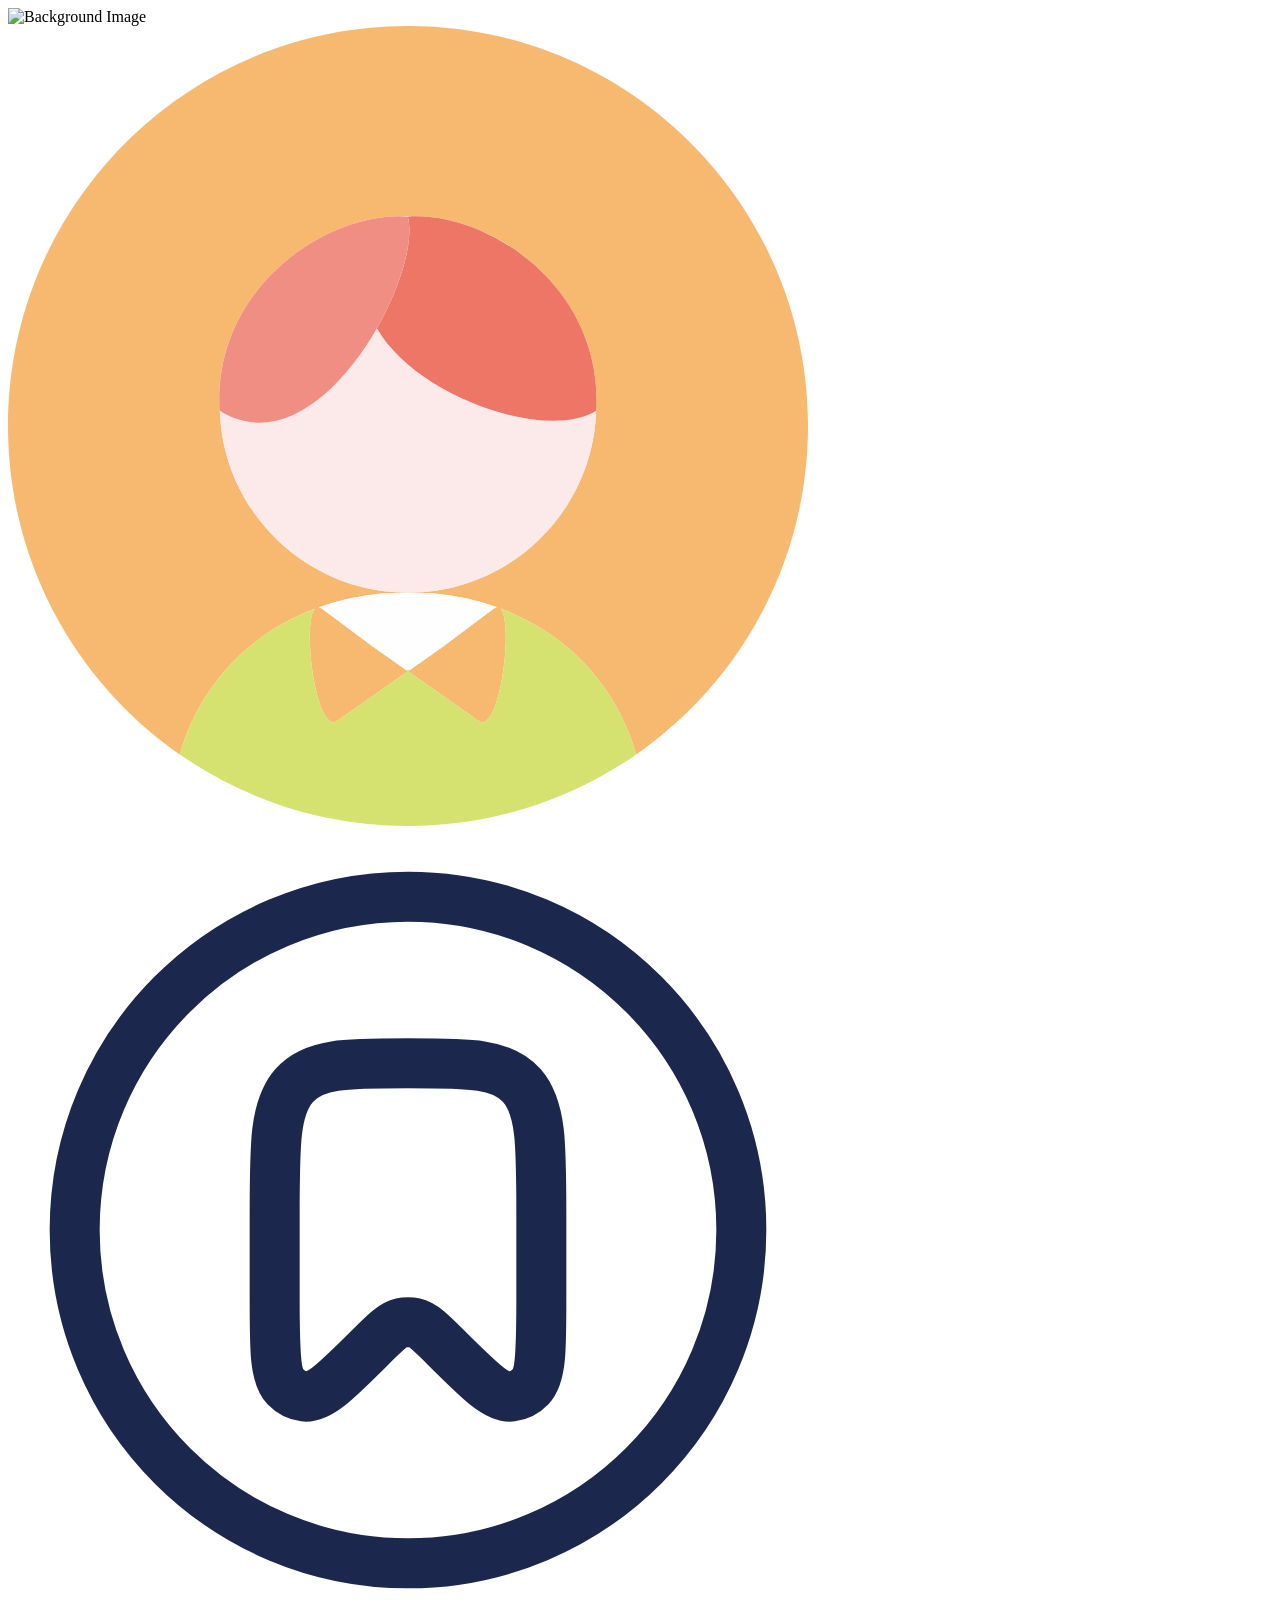
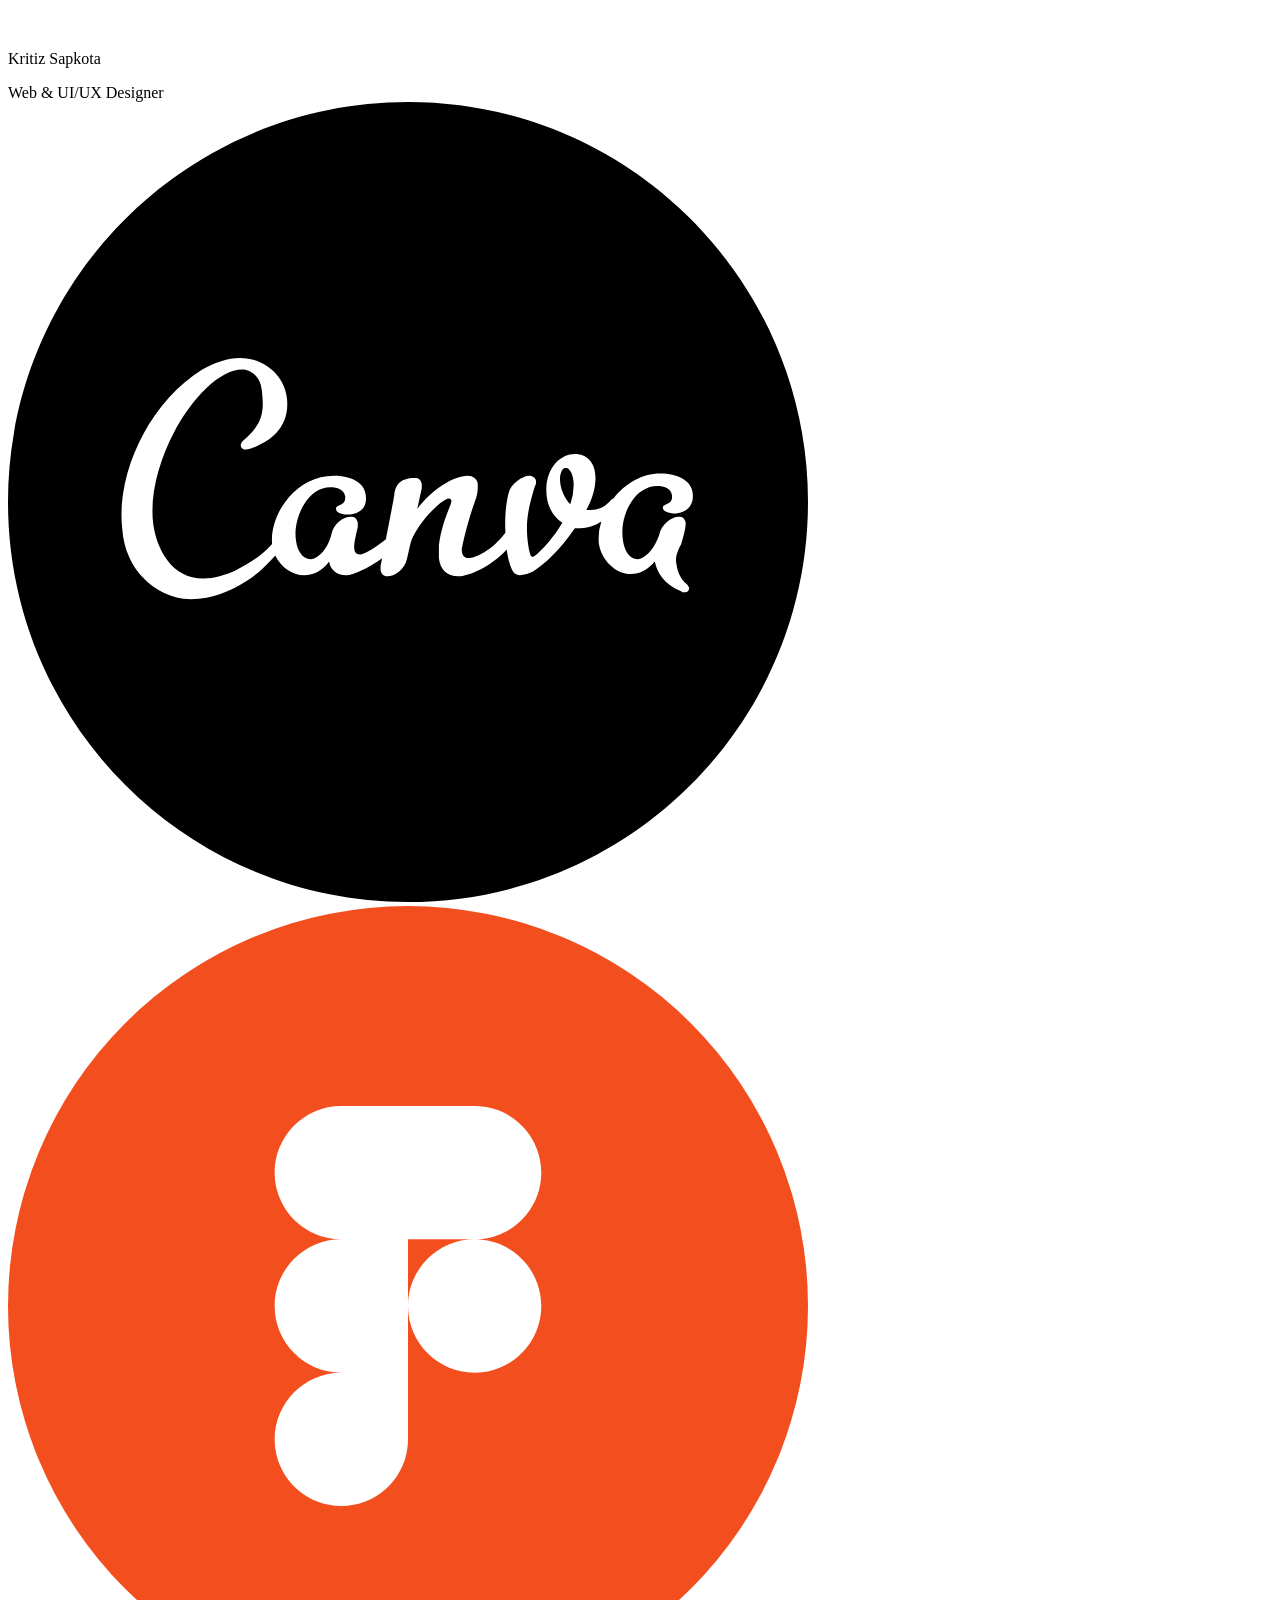
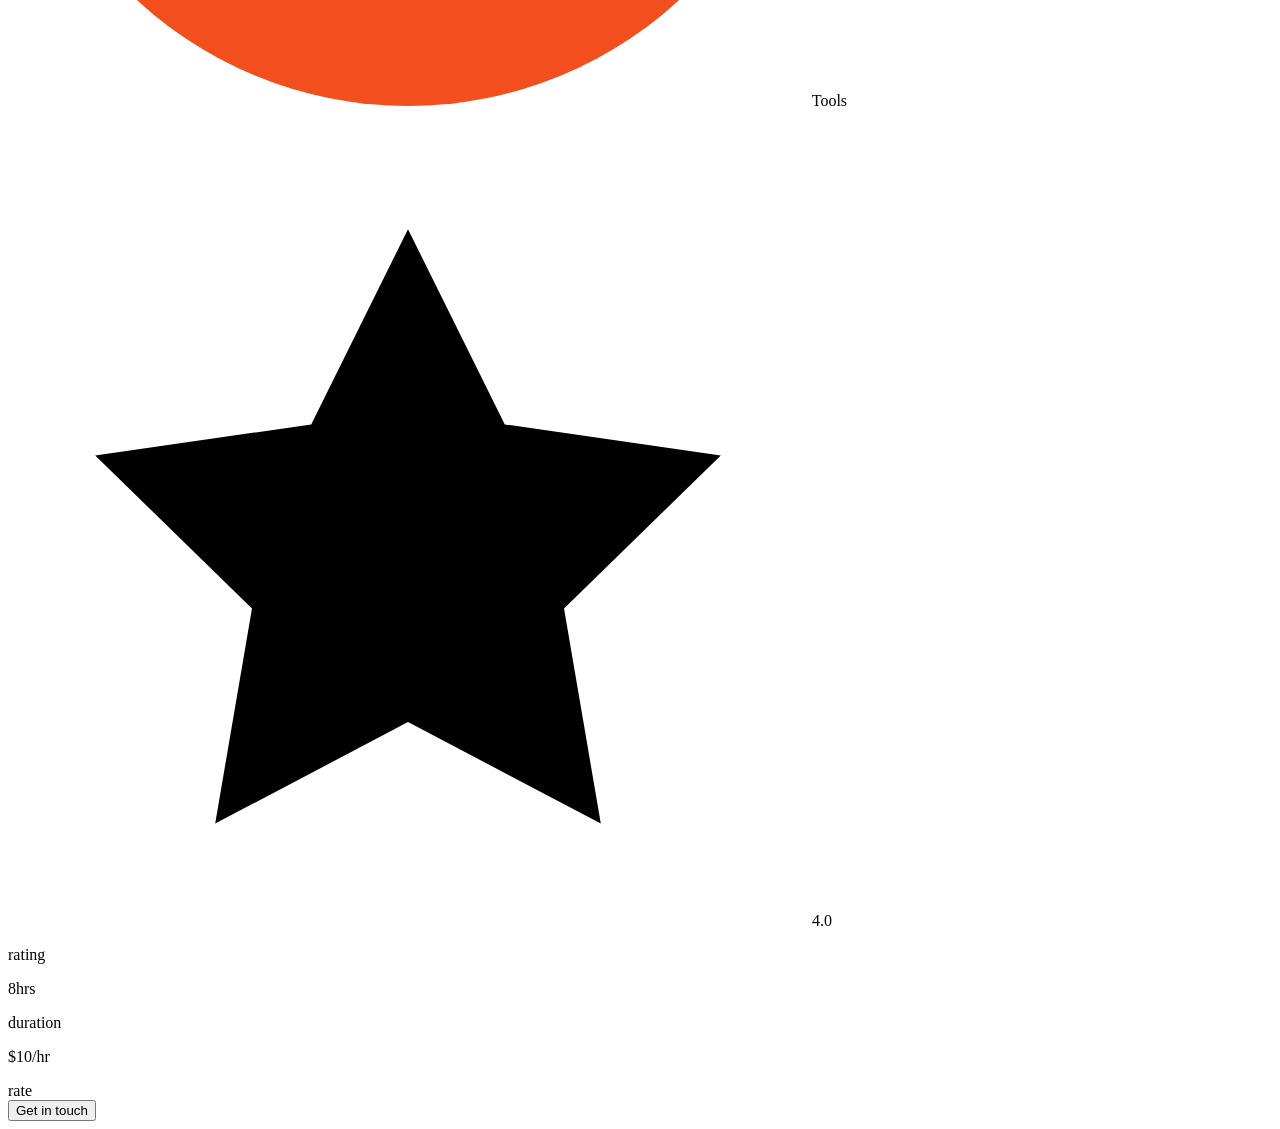
==== index2.html @ 835abd24 "index2: Profile Card using Tailwind css" ====
<!doctype html>
<html lang="en">
  <head>
    <meta charset="UTF-8" />
    <meta name="viewport" content="width=device-width, initial-scale=1.0" />

    <title>Profile Card - Tailwind</title>

    <script src="https://cdn.jsdelivr.net/npm/@tailwindcss/browser@4"></script>
  </head>

  <body class="min-h-screen bg-gray-100 flex items-center justify-center">
    <div
      class="relative w-107 h-72 overflow-hidden rounded-3xl bg-white shadow-lg"
    >
      <!-- Background -->
      <div class="relative h-40">
        <img
          class="w-full h-full"
          src="background.jpg"
          alt="Background Image"
        />

        <!-- Gradient -->
        <div
          class="absolute left-0 right-0 top-0 h-41 bg-linear-to-b from-transparent from-70% to-white"
        ></div>
      </div>

      <!-- Avatar -->
      <img
        class="absolute left-5 top-24 w-15 rounded-full"
        src="avatar.svg"
        alt="Profile"
      />

      <!-- Bookmark -->
      <img
        class="absolute right-5 top-24 w-7.5"
        src="bookmark.svg"
        alt="Bookmark"
      />

      <!-- Profile -->
      <main class="flex items-center justify-between px-5">
        <div>
          <p class="font-bold text-[14px]">Kritiz Sapkota</p>

          <span class="text-gray-500 text-[11px]"> Web & UI/UX Designer </span>
        </div>

        <!-- Tools -->
        <div class="flex items-center gap-3 pr-4">
          <img class="w-5" src="canva.svg" alt="Canva" />

          <img class="w-5 -ml-4" src="figma.svg" alt="Figma" />

          <span class="text-gray-500 text-[10px]"> Tools </span>
        </div>
      </main>

      <!-- Footer -->
      <footer class="flex items-center justify-between px-5 mt-5">
        <!-- Statistics -->
        <div class="flex items-center gap-5">
          <!-- Rating -->
          <div class="flex flex-col items-center">
            <p class="flex items-center gap-1 text-sm">
              <img class="w-3" src="star.svg" alt="" />
              4.0
            </p>

            <span class="text-gray-500 text-[10px]"> rating </span>
          </div>

          <!-- Divider -->
          <span class="w-px h-10 bg-gray-300"></span>

          <!-- Duration -->
          <div class="flex flex-col items-center">
            <p class="text-sm">8hrs</p>

            <span class="text-gray-500 text-[10px]"> duration </span>
          </div>

          <!-- Divider -->
          <span class="w-px h-10 bg-gray-300"></span>

          <!-- Rate -->
          <div class="flex flex-col items-center">
            <p class="text-sm">$10/hr</p>
            <span class="text-gray-500 text-[10px]">rate</span>
          </div>
        </div>

        <!-- Button -->
        <button
          class="h-10 w-34 rounded-3xl bg-black text-[12px] text-white hover:bg-gray-800 transition duration-500"
        >
          Get in touch
        </button>
      </footer>
    </div>
  </body>
</html>
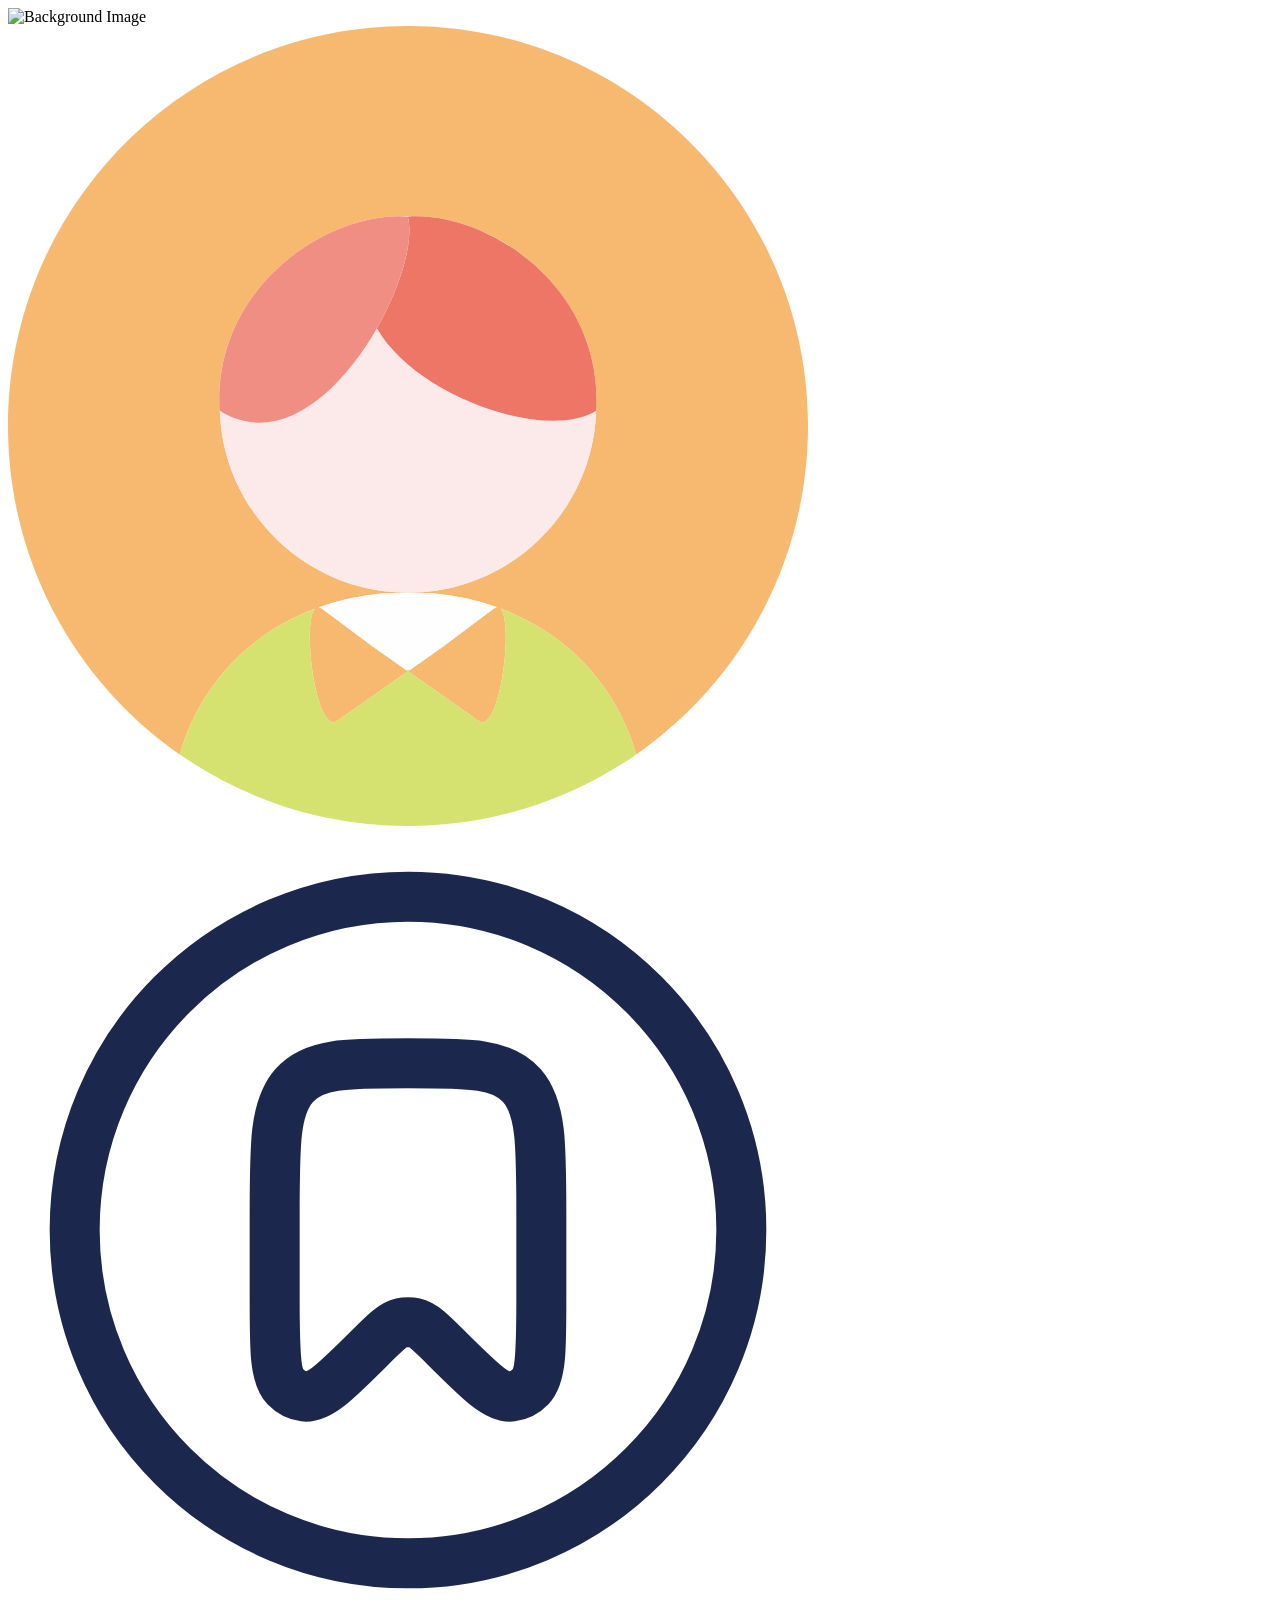
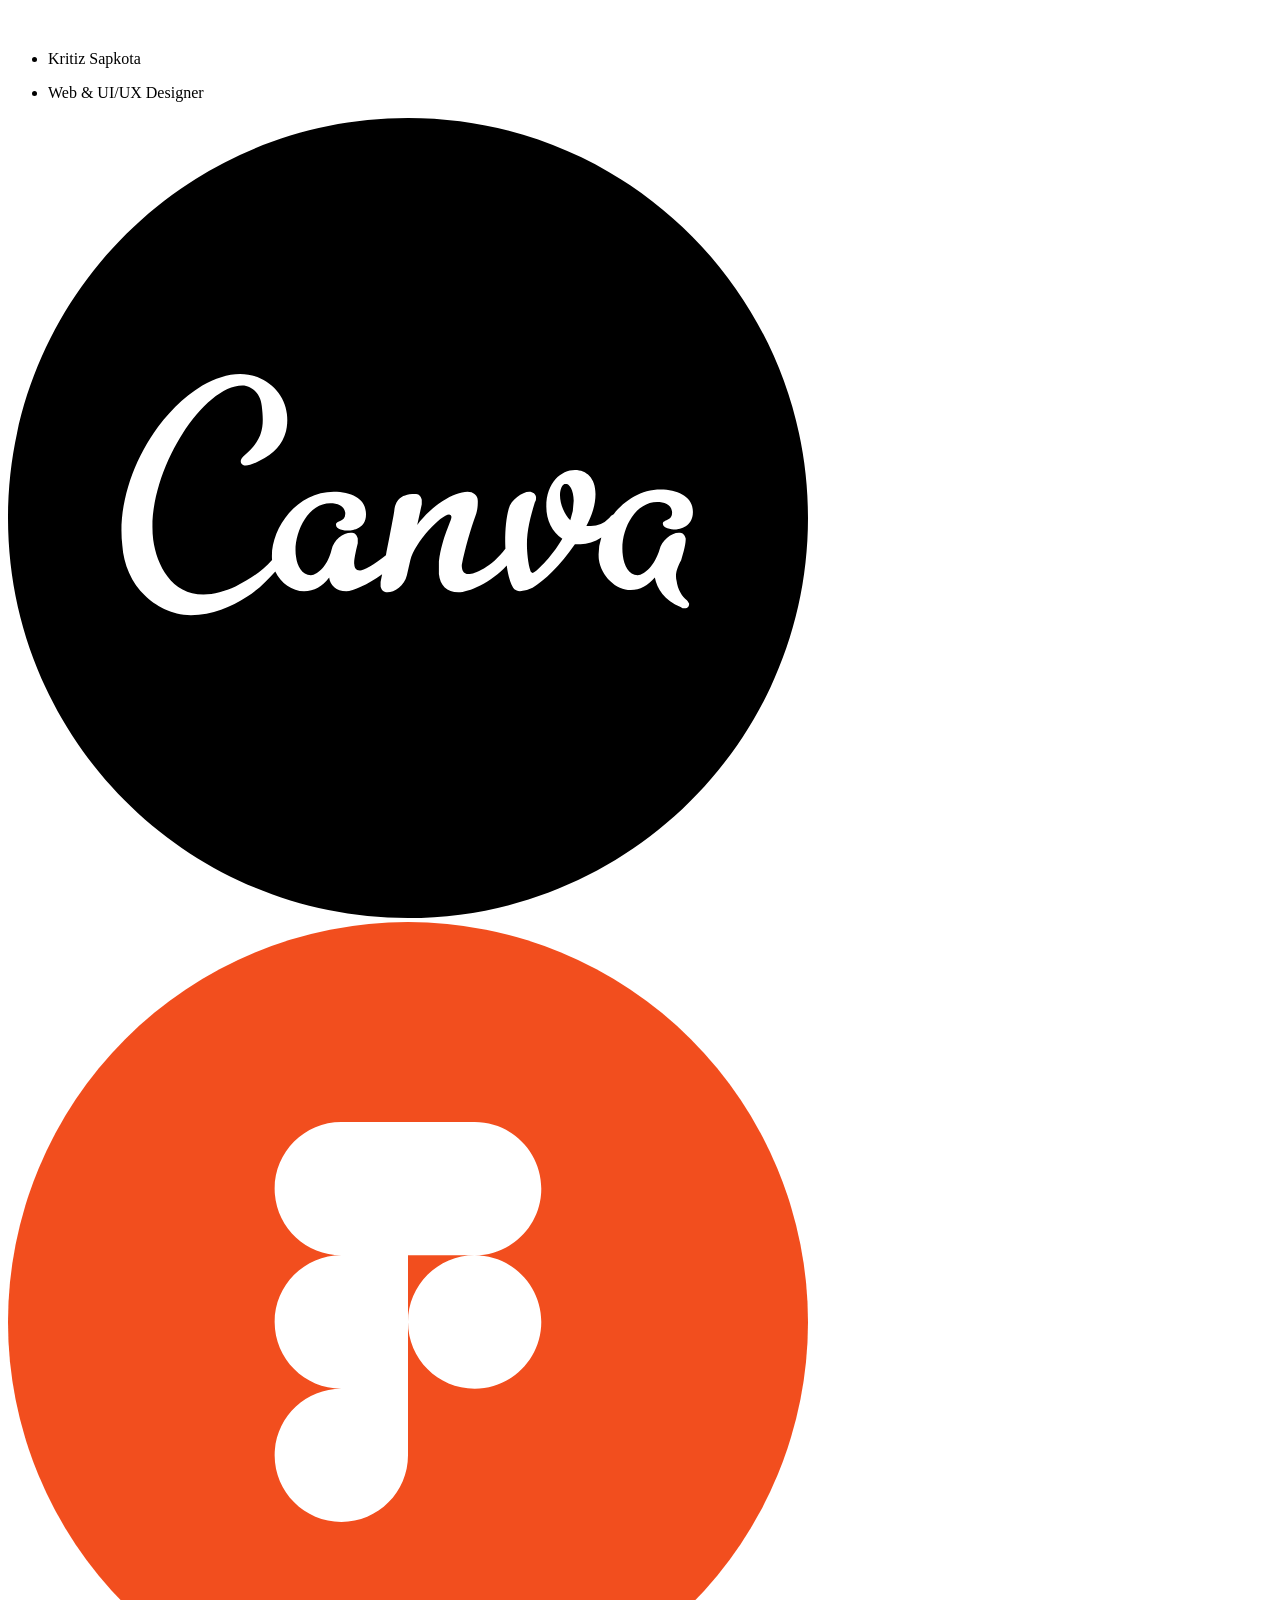
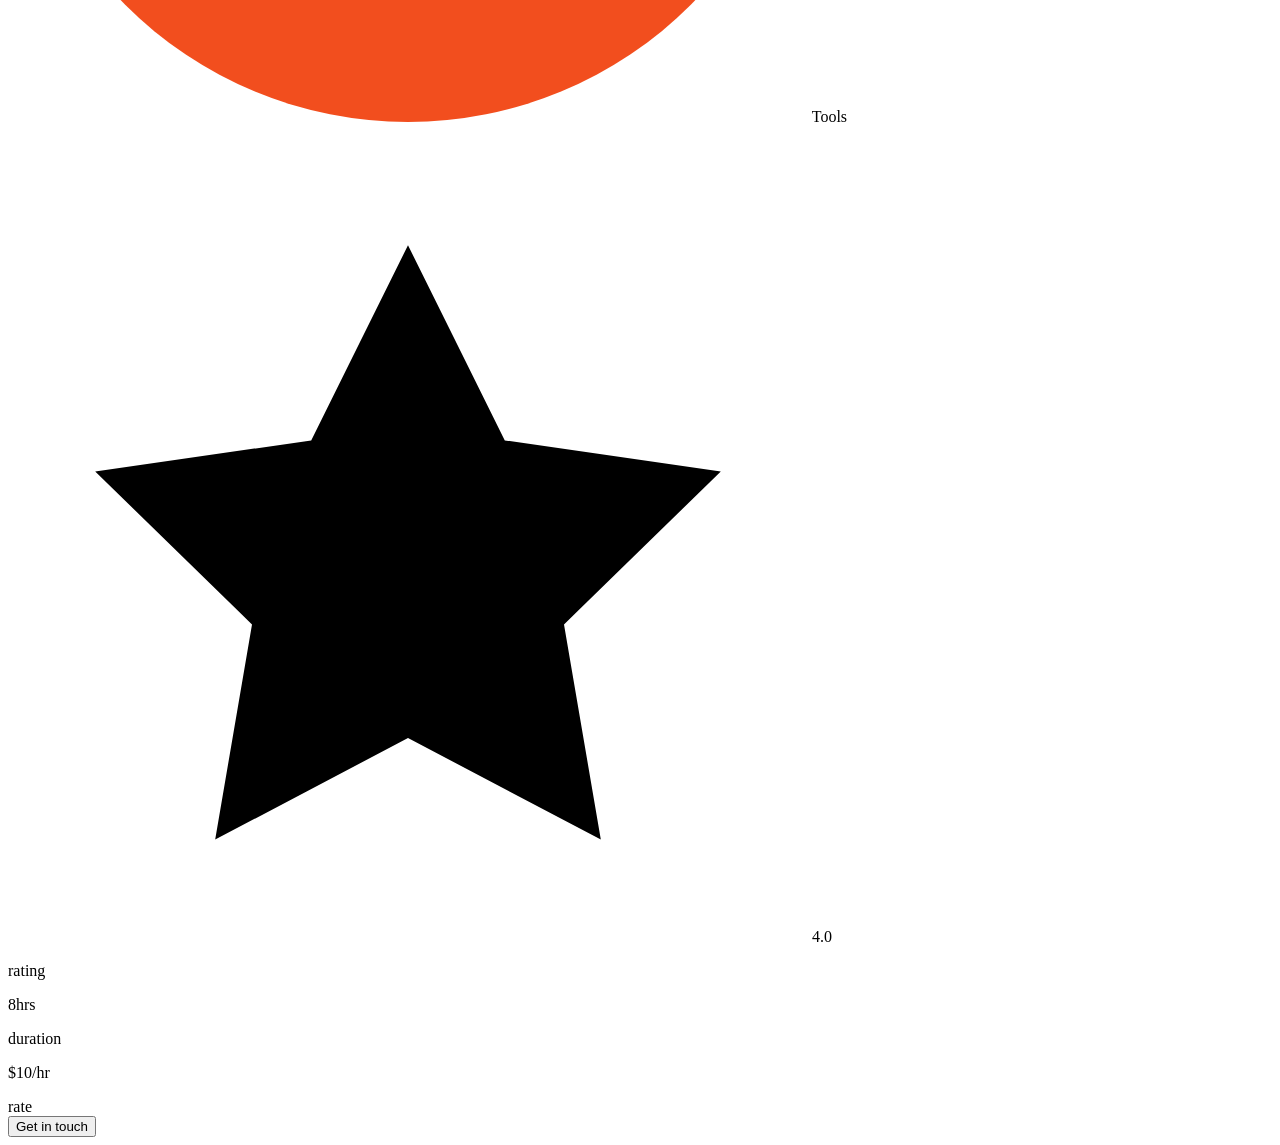
==== commit 19bc5a2e: "index2: span elements color and opacity" ====
--- a/index2.html
+++ b/index2.html
@@ -9,9 +9,9 @@
     <script src="https://cdn.jsdelivr.net/npm/@tailwindcss/browser@4"></script>
   </head>
 
-  <body class="min-h-screen bg-gray-100 flex items-center justify-center">
+  <body class="min-h-screen bg-gray-50 flex items-center justify-center">
     <div
-      class="relative w-107 h-72 overflow-hidden rounded-3xl bg-white shadow-lg"
+      class="relative w-107 h-72 overflow-hidden rounded-3xl bg-gray-50 border border-gray-200 shadow-lg"
     >
       <!-- Background -->
       <div class="relative h-40">
@@ -23,7 +23,7 @@
 
         <!-- Gradient -->
         <div
-          class="absolute left-0 right-0 top-0 h-41 bg-linear-to-b from-transparent from-70% to-white"
+          class="absolute left-0 right-0 top-0 h-41 bg-linear-to-b from-transparent from-70% to-gray-50"
         ></div>
       </div>
 
@@ -44,13 +44,20 @@
       <!-- Profile -->
       <main class="flex items-center justify-between px-5">
         <div>
-          <p class="font-bold text-[14px]">Kritiz Sapkota</p>
-
-          <span class="text-gray-500 text-[11px]"> Web & UI/UX Designer </span>
+          <ul class="list-type-none flex flex-col">
+            <li>
+              <p class="font-bold text-[14px]">Kritiz Sapkota</p>
+            </li>
+            <li>
+              <span class="flex text-gray-500/80 text-[10px] pt-1">
+                Web & UI/UX Designer
+              </span>
+            </li>
+          </ul>
         </div>
 
         <!-- Tools -->
-        <div class="flex items-center gap-3 pr-4">
+        <div class="flex items-center gap-2 pr-4">
           <img class="w-5" src="canva.svg" alt="Canva" />
 
           <img class="w-5 -ml-4" src="figma.svg" alt="Figma" />
@@ -62,15 +69,15 @@
       <!-- Footer -->
       <footer class="flex items-center justify-between px-5 mt-5">
         <!-- Statistics -->
-        <div class="flex items-center gap-5">
+        <div class="flex items-center gap-5 ml-2">
           <!-- Rating -->
           <div class="flex flex-col items-center">
-            <p class="flex items-center gap-1 text-sm">
+            <p class="flex items-center gap-1 font-bold text-[12px]">
               <img class="w-3" src="star.svg" alt="" />
               4.0
             </p>
 
-            <span class="text-gray-500 text-[10px]"> rating </span>
+            <span class="text-gray-500/80 text-[8px]"> rating </span>
           </div>
 
           <!-- Divider -->
@@ -78,9 +85,9 @@
 
           <!-- Duration -->
           <div class="flex flex-col items-center">
-            <p class="text-sm">8hrs</p>
+            <p class="font-bold text-[12px]">8hrs</p>
 
-            <span class="text-gray-500 text-[10px]"> duration </span>
+            <span class="text-gray-500/80 text-[8px]"> duration </span>
           </div>
 
           <!-- Divider -->
@@ -88,8 +95,8 @@
 
           <!-- Rate -->
           <div class="flex flex-col items-center">
-            <p class="text-sm">$10/hr</p>
-            <span class="text-gray-500 text-[10px]">rate</span>
+            <p class="font-bold text-[12px]">$10/hr</p>
+            <span class="text-gray-500/80 text-[8px]">rate</span>
           </div>
         </div>
 
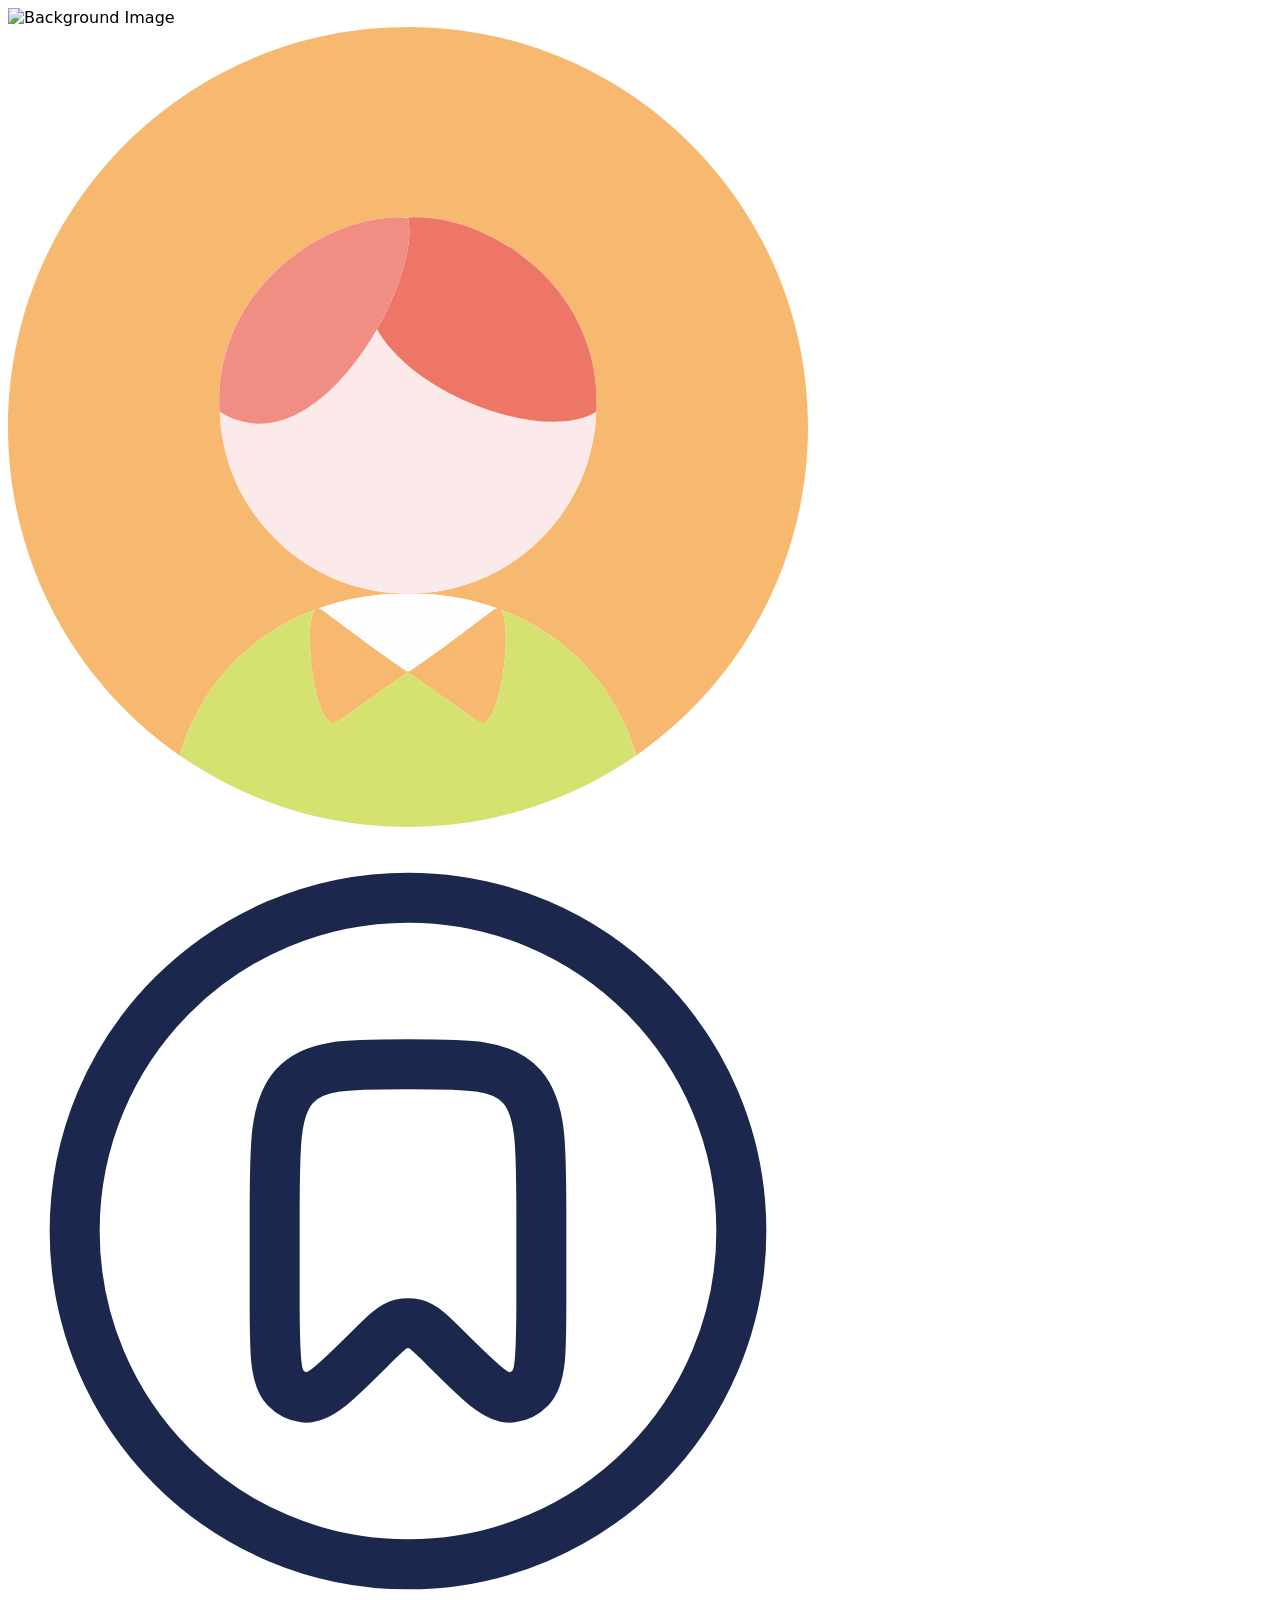
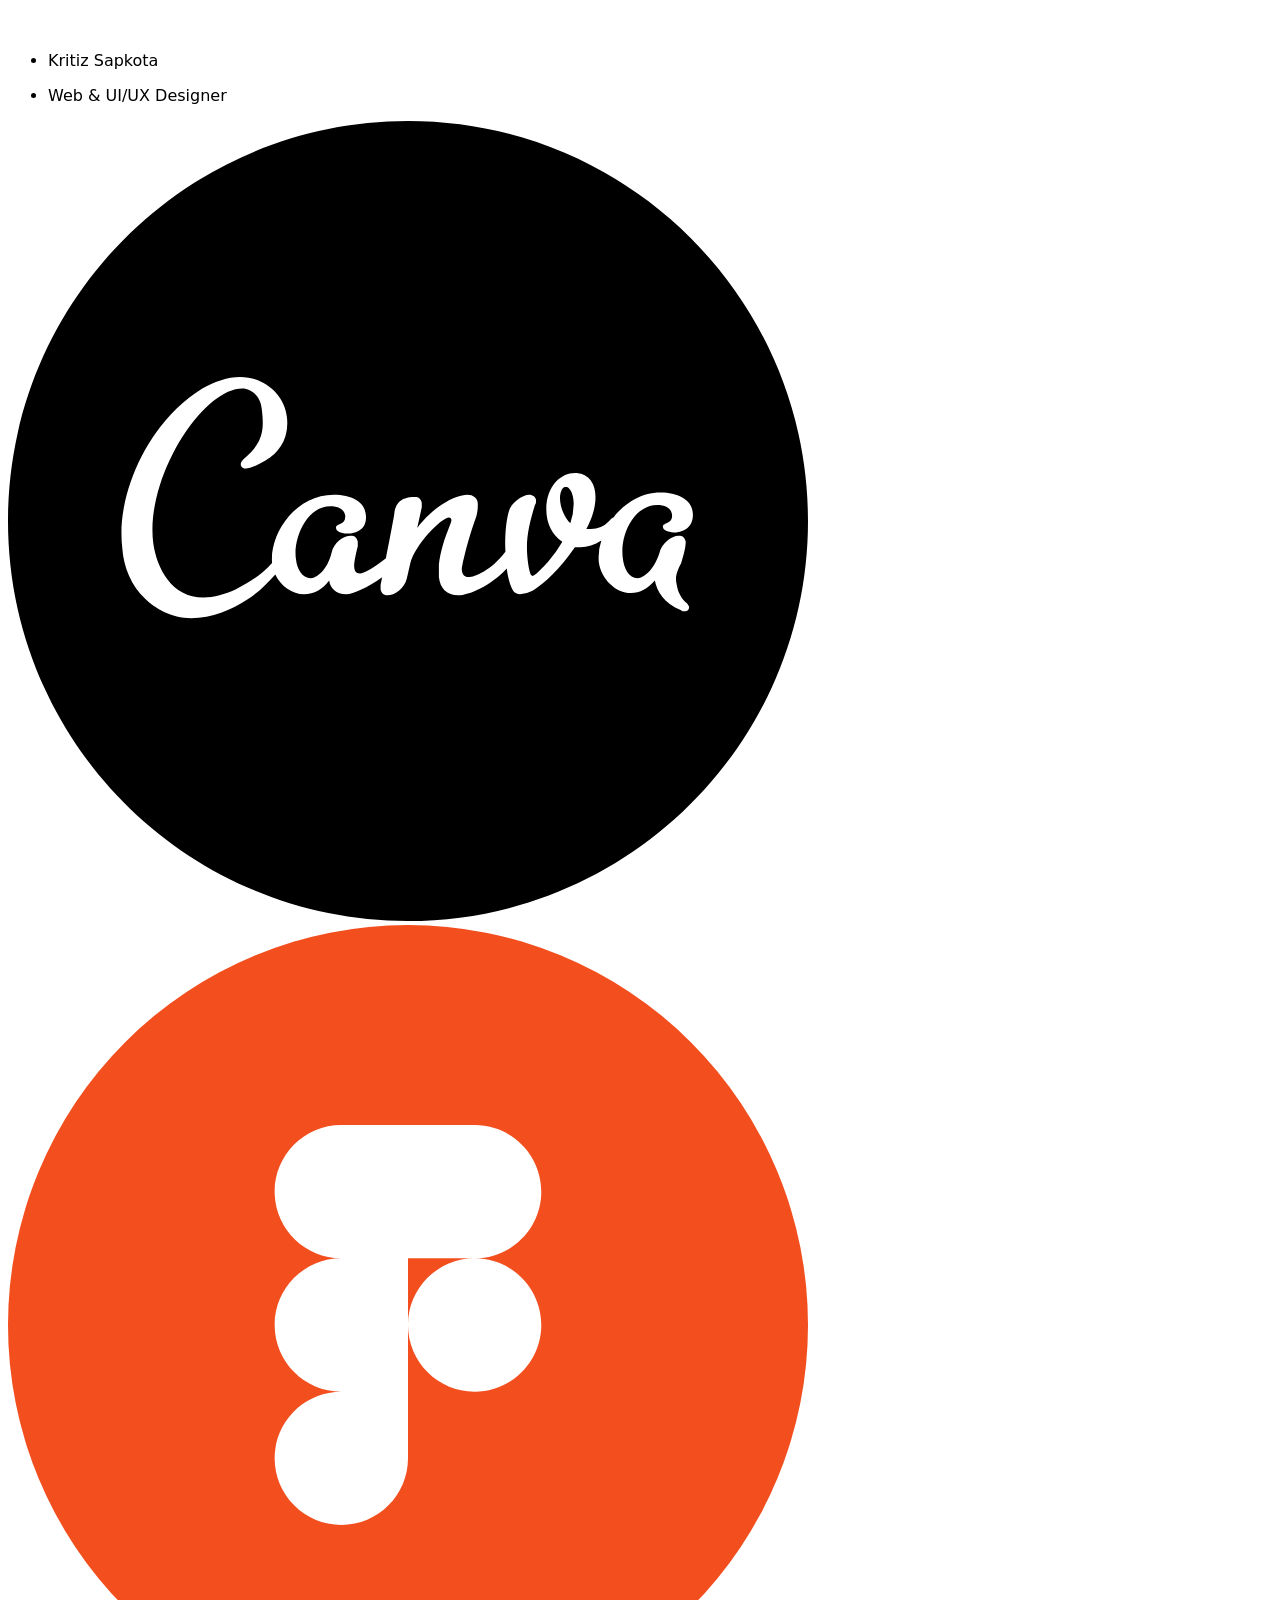
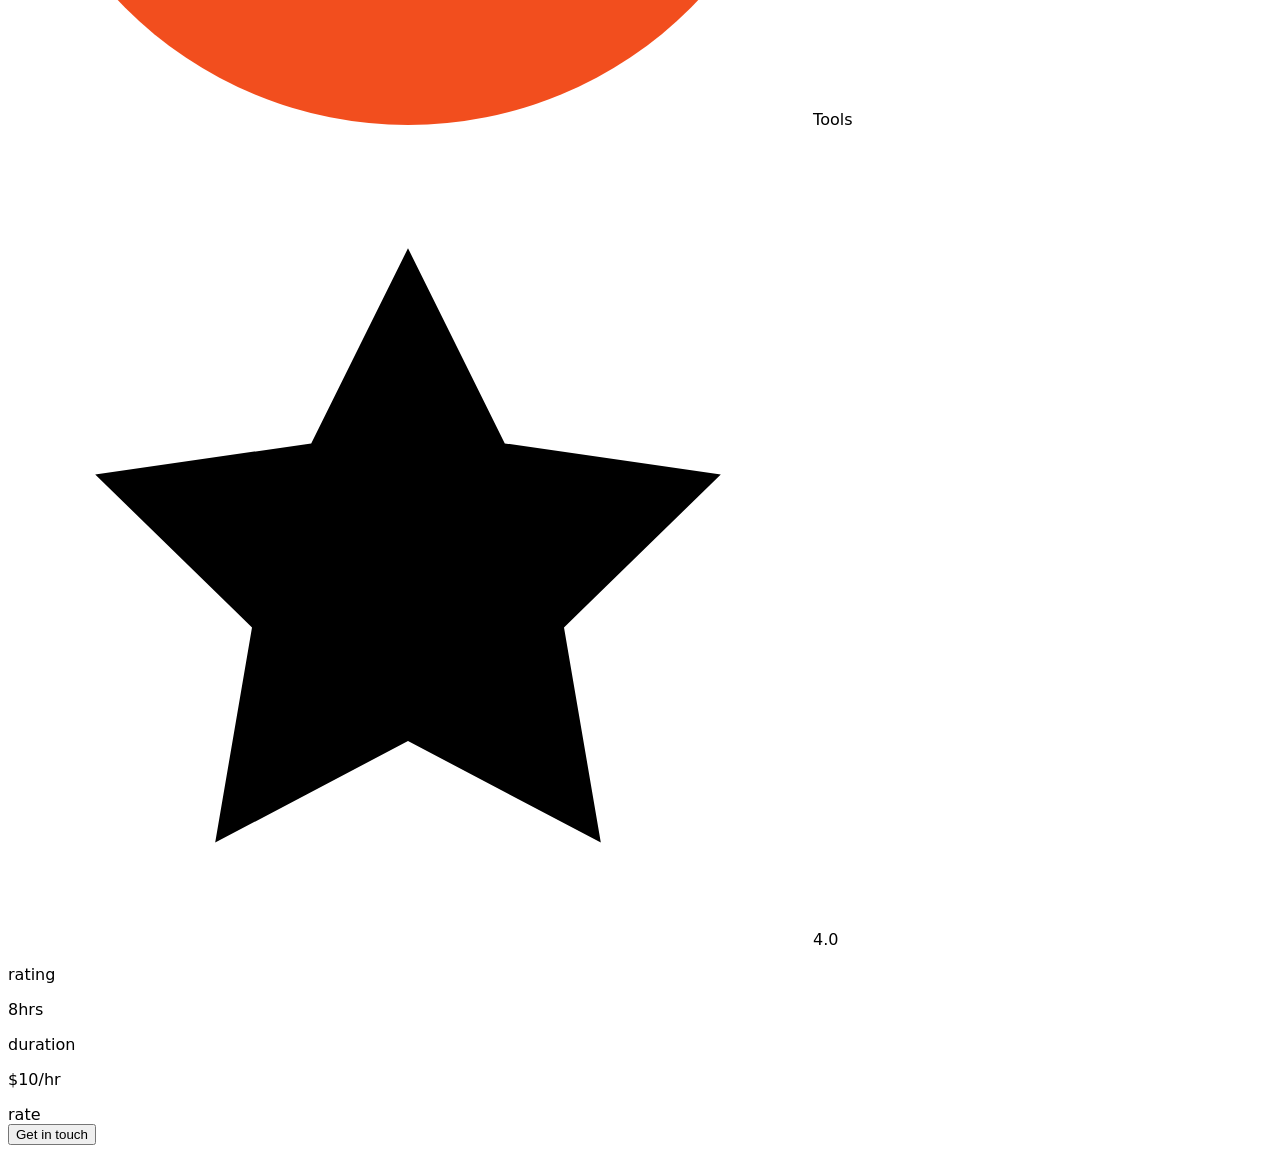
==== commit f0d9d635: "Theme style" ====
--- a/index2.html
+++ b/index2.html
@@ -5,25 +5,37 @@
     <meta name="viewport" content="width=device-width, initial-scale=1.0" />
 
     <title>Profile Card - Tailwind</title>
-
+    <link rel="preconnect" href="https://fonts.googleapis.com" />
+    <link rel="preconnect" href="https://fonts.gstatic.com" crossorigin />
+    <link
+      href="https://fonts.googleapis.com/css2?family=IBM Plex Mono:wght@400;500;600;700&display=swap"
+      rel="stylesheet"
+    />
     <script src="https://cdn.jsdelivr.net/npm/@tailwindcss/browser@4"></script>
+    <style>
+      body {
+        font-family: "IBM Plex Mono", ui-sans-serif, system-ui, sans-serif;
+      }
+    </style>
   </head>
 
-  <body class="min-h-screen bg-gray-50 flex items-center justify-center">
+  <body
+    class="min-h-screen bg-gray-50 flex items-center justify-center font-sans"
+  >
     <div
-      class="relative w-107 h-72 overflow-hidden rounded-3xl bg-gray-50 border border-gray-200 shadow-lg"
+      class="relative w-full max-w-[428px] h-[288px] overflow-hidden rounded-3xl bg-gray-50 border border-gray-200 shadow-lg transition-all duration-500 ease-in-out hover:-translate-y-1 hover:shadow-xl"
     >
       <!-- Background -->
       <div class="relative h-40">
         <img
-          class="w-full h-full"
+          class="w-full h-full object-cover"
           src="background.jpg"
           alt="Background Image"
         />
 
         <!-- Gradient -->
         <div
-          class="absolute left-0 right-0 top-0 h-41 bg-linear-to-b from-transparent from-70% to-gray-50"
+          class="absolute left-0 right-0 top-0 h-full bg-linear-to-b from-transparent from-70% to-gray-50"
         ></div>
       </div>
 
@@ -36,7 +48,7 @@
 
       <!-- Bookmark -->
       <img
-        class="absolute right-5 top-24 w-7.5"
+        class="absolute right-5 top-24 w-[30px] h-[30px]"
         src="bookmark.svg"
         alt="Bookmark"
       />
@@ -44,7 +56,7 @@
       <!-- Profile -->
       <main class="flex items-center justify-between px-5">
         <div>
-          <ul class="list-type-none flex flex-col">
+          <ul class="list-none flex flex-col">
             <li>
               <p class="font-bold text-[14px]">Kritiz Sapkota</p>
             </li>
@@ -102,7 +114,7 @@
 
         <!-- Button -->
         <button
-          class="h-10 w-34 rounded-3xl bg-black text-[12px] text-white hover:bg-gray-800 transition duration-500"
+          class="h-10 w-[136px] rounded-3xl bg-black text-[12px] text-white hover:bg-gray-800 transition duration-500"
         >
           Get in touch
         </button>
